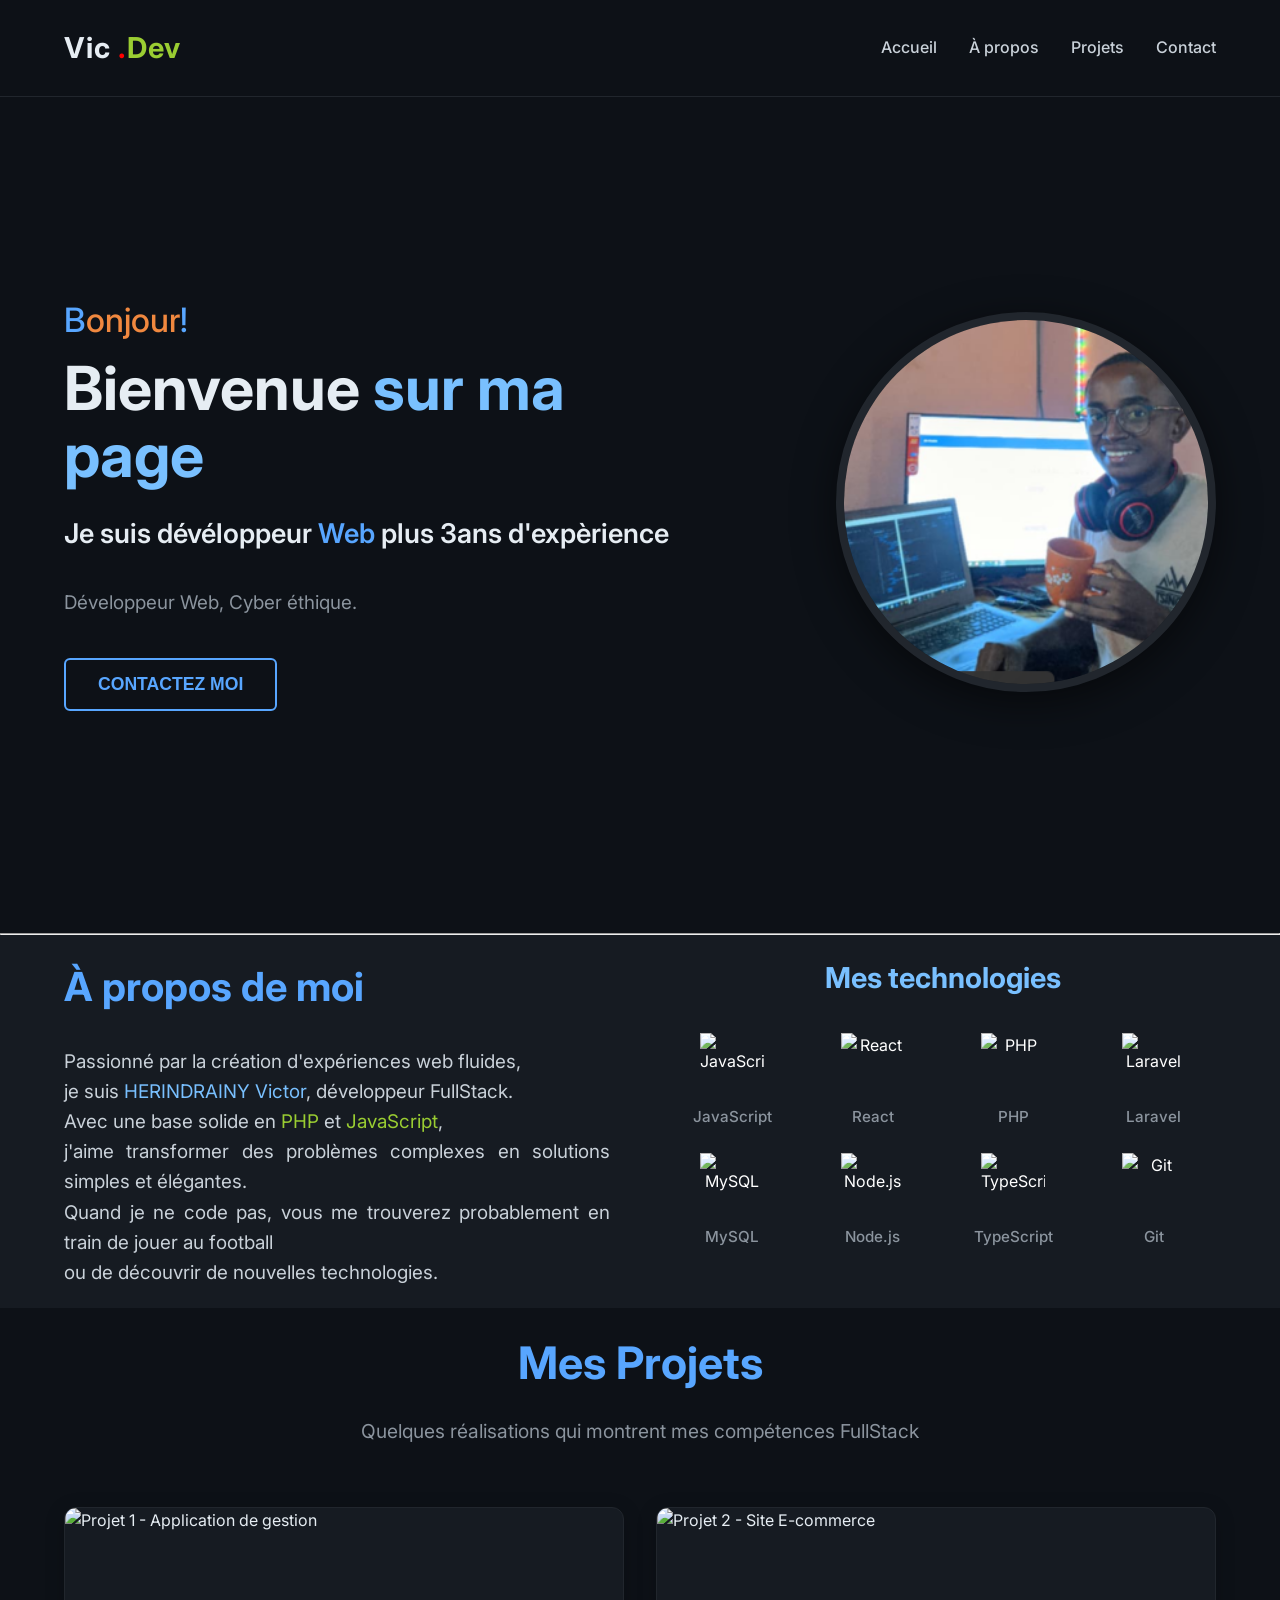
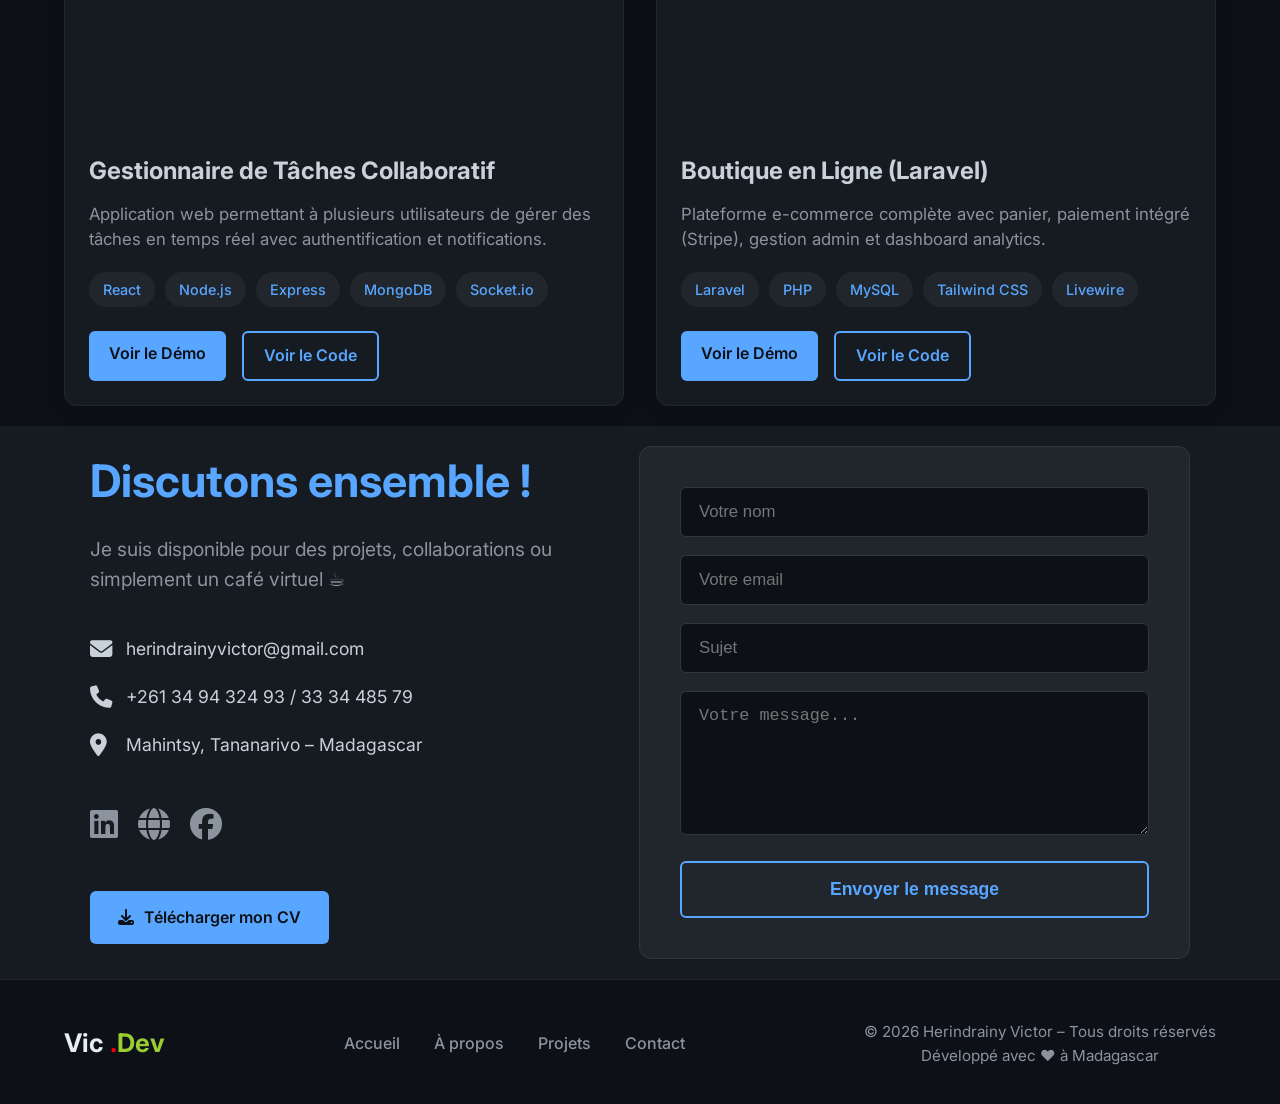
==== index.html @ bb863076 "Rename portfolio.html to index.html" ====
<!DOCTYPE html>
<html lang="fr">
<head>
  <meta charset="UTF-8" />
  <meta name="viewport" content="width=device-width, initial-scale=1.0"/>
  <title>Mon portfolio</title>
  <link rel="stylesheet" href="style.css"/>
  <link rel="preconnect" href="https://fonts.googleapis.com">
  <link rel="preconnect" href="https://fonts.gstatic.com" crossorigin>
  <link href="https://fonts.googleapis.com/css2?family=Inter:wght@300;400;500;600;700&display=swap" rel="stylesheet">
  <link rel="stylesheet" href="https://cdnjs.cloudflare.com/ajax/libs/font-awesome/6.6.0/css/all.min.css">
</head>

<script>
  document.querySelectorAll('.nav-links a').forEach(anchor => {
    anchor.addEventListener('click', function(e) {
      e.preventDefault();
      
      const targetId = this.getAttribute('href').substring(1); // enlève le #
      if (targetId === '') { // Accueil → retour en haut
        window.scrollTo({ top: 0, behavior: 'smooth' });
      } else {
        const targetSection = document.getElementById(targetId);
        if (targetSection) {
          targetSection.scrollIntoView({ behavior: 'smooth', block: 'start' });
        }
      }
    });
  });
</script>
<body>

  <header>
    <nav class="navbar">
      <div class="logo"> Vic <span class="red">.</span><span class="highlight">Dev</span></div>
      <ul class="nav-links">
        <li><a href="#">Accueil</a></li>          <!-- # = haut de page -->
        <li><a href="#apropos">À propos</a></li>
        <li><a href="#projets">Projets</a></li>
        <li><a href="#contact">Contact</a></li>   <!-- on créera #contact après -->
      </ul>
    </nav>
  </header>

  <section class="hero">
    <div class="hero-content">
      <p class="greeting">B<span class="highlight">onjour</span>!</p>
      <h1>Bienvenue <span class="name">sur ma page</span></h1>
      <p class="subtitle">Je suis dévéloppeur <span class="highlight">Web</span> plus 3ans d'expèrience</p>
      
      <p class="description">
        Développeur Web, Cyber éthique.
      </p>

      <button class="btn-contact">CONTACTEZ MOI</button>
    </div>

    <div class="hero-image-container">
      <div class="circle-frame">
        <img src="Sary/vic.png" 
             alt="Lorenzo Fellon" 
             class="profile-photo">
      </div>
      
      
    </div>
  </section> </br> <hr>
  <section id="apropos">
  <div class="apropos-container">
    <div class="apropos-text">
      <h2>À propos de moi</h2>
      <p>
        Passionné par la création d'expériences web fluides,<br>
        je suis <span class="name">HERINDRAINY Victor</span>, développeur FullStack.<br>
        Avec une base solide en <span class="highlight">PHP</span> et <span class="highlight">JavaScript</span>,<br>
        j'aime transformer des problèmes complexes en solutions simples et élégantes.<br>
        Quand je ne code pas, vous me trouverez probablement en train de jouer au football<br>
        ou de découvrir de nouvelles technologies.
      </p>
    </div>

    <div class="skills-logos">
      <h3>Mes technologies</h3>
      <div class="logos-grid">
        <div class="logo-item">
          <img src="https://cdn.jsdelivr.net/gh/devicons/devicon/icons/javascript/javascript-original.svg" alt="JavaScript">
          <span>JavaScript</span>
        </div>
        <div class="logo-item">
          <img src="https://cdn.jsdelivr.net/gh/devicons/devicon/icons/react/react-original.svg" alt="React">
          <span>React</span>
        </div>
        <div class="logo-item">
          <img src="https://cdn.jsdelivr.net/gh/devicons/devicon/icons/php/php-original.svg" alt="PHP">
          <span>PHP</span>
        </div>
        <div class="logo-item">
          <img src="https://cdn.jsdelivr.net/gh/devicons/devicon/icons/laravel/laravel-original.svg" alt="Laravel">
          <span>Laravel</span>
        </div>
        <div class="logo-item">
          <img src="https://cdn.jsdelivr.net/gh/devicons/devicon/icons/mysql/mysql-original.svg" alt="MySQL">
          <span>MySQL</span>
        </div>
        <div class="logo-item">
          <img src="https://cdn.jsdelivr.net/gh/devicons/devicon/icons/nodejs/nodejs-original.svg" alt="Node.js">
          <span>Node.js</span>
        </div>
        <div class="logo-item">
          <img src="https://cdn.jsdelivr.net/gh/devicons/devicon/icons/typescript/typescript-original.svg" alt="TypeScript">
          <span>TypeScript</span>
        </div>
        <div class="logo-item">
          <img src="https://cdn.jsdelivr.net/gh/devicons/devicon/icons/git/git-original.svg" alt="Git">
          <span>Git</span>
        </div>
      </div>
    </div>
  </div>
</section>

<section id="projets">
  <div class="section-header">
    <h2>Mes Projets</h2>
    <p>Quelques réalisations qui montrent mes compétences FullStack</p>
  </div>

  <div class="projects-grid">
    <!-- Projet 1 - exemple -->
    <div class="project-card">
      <div class="project-image">
        <img src="Sary/projet1.jpg" alt="Projet 1 - Application de gestion">
      </div>
      <div class="project-content">
        <h3>Gestionnaire de Tâches Collaboratif</h3>
        <p class="project-desc">
          Application web permettant à plusieurs utilisateurs de gérer des tâches en temps réel avec authentification et notifications.
        </p>
        <div class="tech-tags">
          <span>React</span>
          <span>Node.js</span>
          <span>Express</span>
          <span>MongoDB</span>
          <span>Socket.io</span>
        </div>
        <div class="project-links">
          <a href="https://demo-projet1.vicdev.mg" target="_blank" class="btn-demo">Voir le Démo</a>
          <a href="https://github.com/tonusername/gestion-taches" target="_blank" class="btn-code">Voir le Code</a>
        </div>
      </div>
    </div>

    <!-- Projet 2 - exemple (duplique et modifie) -->
    <div class="project-card">
      <div class="project-image">
        <img src="Sary/projet2.jpg" alt="Projet 2 - Site E-commerce">
      </div>
      <div class="project-content">
        <h3>Boutique en Ligne (Laravel)</h3>
        <p class="project-desc">
          Plateforme e-commerce complète avec panier, paiement intégré (Stripe), gestion admin et dashboard analytics.
        </p>
        <div class="tech-tags">
          <span>Laravel</span>
          <span>PHP</span>
          <span>MySQL</span>
          <span>Tailwind CSS</span>
          <span>Livewire</span>
        </div>
        <div class="project-links">
          <a href="#" target="_blank" class="btn-demo">Voir le Démo</a>
          <a href="#" target="_blank" class="btn-code">Voir le Code</a>
        </div>
      </div>
    </div>

    <!-- Ajoute 2-4 projets supplémentaires comme ça -->
  </div>
</section>

<!-- SECTION CONTACT -->
<section id="contact">
  <div class="contact-container">
    
    <!-- Colonne gauche : infos -->
    <div class="contact-info">
      <h2>Discutons ensemble !</h2>
      <p>Je suis disponible pour des projets, collaborations ou simplement un café virtuel ☕</p>
      
      <div class="contact-details">
        <a href="mailto:herindrainyvictor@gmail.com" class="contact-link">
          <i class="fas fa-envelope"></i>
          herindrainyvictor@gmail.com
        </a>
        
        <a href="tel:+261349432493" class="contact-link">
          <i class="fas fa-phone"></i>
          +261 34 94 324 93 / 33 34 485 79
        </a>
        
        <div class="contact-link">
          <i class="fas fa-map-marker-alt"></i>
          Mahintsy, Tananarivo – Madagascar
        </div>
      </div>

      <!-- Réseaux sociaux -->
      <div class="social-links">
        <a href="https://www.linkedin.com/in/herindrainy-victor-aa7907285/" target="_blank" aria-label="LinkedIn">
          <i class="fab fa-linkedin"></i>
        </a>
        <a href="https://victor-dev.my.canva.site/" target="_blank" aria-label="Site personnel">
          <i class="fas fa-globe"></i>
        </a>
        <a href="https://www.facebook.com/hery.watib" target="_blank" aria-label="Facebook">
          <i class="fab fa-facebook"></i>
        </a>
        <!-- Remplace les liens par tes vrais profils si différents -->
      </div>

      <!-- Bouton CV -->
      <a href="Cv/CV_2026-02-26_Herindrainy_Victor.pdf" 
         class="btn-cv" 
         download>
         <i class="fas fa-download"></i> Télécharger mon CV
      </a>
    </div>

    <!-- Colonne droite : Formulaire -->
    <form action="https://formsubmit.co/herindrainyvictor@gmail.com" method="POST" class="contact-form">
      <input type="text" name="name" placeholder="Votre nom" required>
      <input type="email" name="email" placeholder="Votre email" required>
      <input type="text" name="subject" placeholder="Sujet" required>
      <textarea name="message" rows="6" placeholder="Votre message..." required></textarea>
      
      <!-- Anti-spam caché -->
      <input type="hidden" name="_next" value="https://tonportfolio.com/merci.html">
      <input type="hidden" name="_subject" value="Nouveau message depuis le portfolio !">
      
      <button type="submit" class="btn-contact">Envoyer le message</button>
    </form>
  </div>
</section>

<!-- FOOTER -->
<footer>
  <div class="footer-container">
    <div class="footer-logo">
      Vic <span class="red">.</span><span class="highlight">Dev</span>
    </div>
    
    <nav class="footer-nav">
      <a href="#">Accueil</a>
      <a href="#apropos">À propos</a>
      <a href="#projets">Projets</a>
      <a href="#contact">Contact</a>
    </nav>
    
    <div class="footer-copyright">
      © 2026 Herindrainy Victor – Tous droits réservés<br>
      Développé avec ❤️ à Madagascar
    </div>
  </div>
</footer>


</body>
</html>
---- style.css ----
* {
  margin: 0;
  padding: 0;
  box-sizing: border-box;
}

body {
  font-family: 'Inter', system-ui, -apple-system, sans-serif;
  background: #0d1117;
  color: #e6edf3;
  line-height: 1.6;
}

.navbar {
  display: flex;
  justify-content: space-between;
  align-items: center;
  padding: 25px 5%;
  background: #0d1117;
  border-bottom: 1px solid #21262d;
}

.logo {
  font-size: 1.8rem;
  font-weight: 700;
  letter-spacing: 1px;
}

.nav-links {
  display: flex;
  list-style: none;
  gap: 32px;
}

.nav-links a {
  color: #c9d1d9;
  text-decoration: none;
  font-weight: 500;
  transition: color 0.2s;
}

.nav-links a:hover {
  color: #58a6ff;
}

/* ─── Hero ───────────────────────────────────────────── */
.hero {
  min-height: 90vh;
  padding: 0 5%;
  display: flex;
  align-items: center;
  justify-content: space-between;
  gap: 40px;
  flex-wrap: wrap;
}

.hero-content {
  max-width: 620px;
}

.greeting {
  font-size: 2.1rem;
  font-weight: 500;
  color: #58a6ff;
  margin-bottom: 8px;
}

.greeting .highlight {
  color: #f0883f;
}
.highlight{
  color: yellowgreen;
}
.red{
  color: red;
}

h1 {
  font-size: 3.8rem;
  margin-bottom: 16px;
  line-height: 1.1;
}

.name {
  color: #79c0ff;
}

.subtitle {
  font-size: 1.7rem;
  font-weight: 600;
  margin: 24px 0 32px;
}

.subtitle .highlight {
  color: #58a6ff;
}

.description {
  font-size: 1.18rem;
  color: #8b949e;
  margin-bottom: 40px;
}

.btn-contact {
  background: transparent;
  border: 2px solid #58a6ff;
  color: #58a6ff;
  padding: 14px 32px;
  font-size: 1.1rem;
  font-weight: 600;
  border-radius: 6px;
  cursor: pointer;
  transition: all 0.25s;
}

.btn-contact:hover {
  background: #58a6ff;
  color: #0d1117;
}

/* Image + cercle */
.hero-image-container {
  position: relative;
  width: 380px;
  flex-shrink: 0;
}

.circle-frame {
  width: 380px;
  height: 380px;
  border-radius: 50%;
  border: 8px solid #21262d;
  overflow: hidden;
  background: #161b22;
  box-shadow: 0 10px 40px rgba(0,0,0,0.5);
}

.profile-photo {
  width: 100%;
  height: 100%;
  object-fit: cover;
  object-position: top;
}

/* petite bulle chat (optionnelle) */
.chat-bubble {
  position: absolute;
  bottom: -20px;
  right: -60px;
  background: #21262d;
  color: #e6edf3;
  padding: 12px 20px;
  border-radius: 20px;
  font-size: 0.95rem;
  white-space: nowrap;
  border: 1px solid #30363d;
}

.chat-bubble::before {
  content: "";
  position: absolute;
  top: 50%;
  left: -10px;
  transform: translateY(-50%);
  border: 10px solid transparent;
  border-right-color: #21262d;
}

/* Responsive simple */
@media (max-width: 980px) {
  .hero {
    flex-direction: column;
    text-align: center;
    padding-top: 60px;
  }
  
  .hero-image-container {
    margin: 40px auto;
  }
  
  
}
/* ─── À propos ───────────────────────────────────────────── */

#apropos {
  padding: 20px 5%;
  background: #161b22;
}

.apropos-container {
  display: flex;
  justify-content: space-between;
  gap: 60px;
  flex-wrap: wrap;
  max-width: 1200px;
  margin: 0 auto;
}

.apropos-text {
  flex: 1;
  min-width: 320px;
}

.apropos-text h2 {
  font-size: 2.5rem;
  margin-bottom: 28px;
  color: #58a6ff;
}

.apropos-text p {
  font-size: 1.18rem;
  color: #c9d1d9;
  text-align: justify;           /* texte justifié */
  hyphens: auto;                 /* césure automatique si besoin (optionnel) */
}

.skills-logos {
  flex: 1;
  min-width: 320px;
  text-align: center;
}

.skills-logos h3 {
  font-size: 1.8rem;
  margin-bottom: 32px;
  color: #79c0ff;
}

.logos-grid {
  display: grid;
  grid-template-columns: repeat(auto-fit, minmax(110px, 1fr));
  gap: 24px 16px;
}

.logo-item {
  display: flex;
  flex-direction: column;
  align-items: center;
  gap: 8px;
  transition: transform 0.25s;
}

.logo-item:hover {
  transform: translateY(-8px);
}

.logo-item img {
  width: 64px;
  height: 64px;
  object-fit: contain;
  filter: grayscale(30%) brightness(110%);
  transition: all 0.3s;
}

.logo-item:hover img {
  filter: grayscale(0%) brightness(100%);
}

.logo-item span {
  font-size: 0.95rem;
  color: #8b949e;
  font-weight: 500;
}

/* Responsive */
@media (max-width: 980px) {
  .apropos-container {
    flex-direction: column;
    gap: 60px;
  }

  .apropos-text {
    text-align: center;
  }

  .apropos-text p {
    text-align: left;   /* même sur mobile on garde left ou center selon préférence */
  }
}

/* ─── Projets ───────────────────────────────────────────── */

#projets {
  padding: 20px 5%;
  background: #0d1117;
}

.section-header {
  text-align: center;
  margin-bottom: 60px;
}

.section-header h2 {
  font-size: 2.8rem;
  margin-bottom: 16px;
  color: #58a6ff;
}

.section-header p {
  font-size: 1.2rem;
  color: #8b949e;
  max-width: 600px;
  margin: 0 auto;
}

.projects-grid {
  display: grid;
  grid-template-columns: repeat(auto-fit, minmax(340px, 1fr));
  gap: 32px;
  max-width: 1200px;
  margin: 0 auto;
}

.project-card {
  background: #161b22;
  border: 1px solid #21262d;
  border-radius: 12px;
  overflow: hidden;
  transition: all 0.3s ease;
  box-shadow: 0 4px 20px rgba(0,0,0,0.2);
}

.project-card:hover {
  transform: translateY(-12px);
  box-shadow: 0 20px 40px rgba(0,0,0,0.4);
  border-color: #58a6ff;
}

.project-image {
  height: 220px;
  overflow: hidden;
}

.project-image img {
  width: 100%;
  height: 100%;
  object-fit: cover;
  transition: transform 0.4s;
}

.project-card:hover .project-image img {
  transform: scale(1.08);
}

.project-content {
  padding: 24px;
}

.project-content h3 {
  font-size: 1.5rem;
  margin-bottom: 12px;
  color: #c9d1d9;
}

.project-desc {
  font-size: 1.05rem;
  color: #8b949e;
  margin-bottom: 20px;
  line-height: 1.5;
}

.tech-tags {
  display: flex;
  flex-wrap: wrap;
  gap: 10px;
  margin-bottom: 24px;
}

.tech-tags span {
  background: #21262d;
  color: #58a6ff;
  padding: 6px 14px;
  border-radius: 20px;
  font-size: 0.9rem;
  font-weight: 500;
}

.project-links {
  display: flex;
  gap: 16px;
}

.btn-demo, .btn-code {
  padding: 10px 20px;
  border-radius: 6px;
  font-weight: 600;
  text-decoration: none;
  transition: all 0.25s;
}

.btn-demo {
  background: #58a6ff;
  color: #0d1117;
}

.btn-demo:hover {
  background: #79c0ff;
}

.btn-code {
  border: 2px solid #58a6ff;
  color: #58a6ff;
}

.btn-code:hover {
  background: #58a6ff;
  color: #0d1117;
}

/* Responsive */
@media (max-width: 768px) {
  #projets {
    padding: 80px 5%;
  }
  .project-image {
    height: 200px;
  }
}

/* ─── CONTACT ───────────────────────────────────────────── */

#contact {
  padding: 20px 5%;
  background: #161b22;
}

.contact-container {
  display: flex;
  gap: 80px;
  max-width: 1100px;
  margin: 0 auto;
  flex-wrap: wrap;
}

.contact-info {
  flex: 1;
  min-width: 320px;
}

.contact-info h2 {
  font-size: 2.8rem;
  margin-bottom: 16px;
  color: #58a6ff;
}

.contact-info p {
  font-size: 1.2rem;
  color: #8b949e;
  margin-bottom: 40px;
}

.contact-details {
  display: flex;
  flex-direction: column;
  gap: 20px;
  margin-bottom: 40px;
}

.contact-link {
  color: #c9d1d9;
  text-decoration: none;
  font-size: 1.1rem;
  display: flex;
  align-items: center;
  gap: 12px;
  transition: color 0.3s;
}

.contact-link:hover {
  color: #58a6ff;
}

.contact-link i {
  font-size: 1.4rem;
  width: 24px;
}

.social-links {
  display: flex;
  gap: 20px;
  margin-bottom: 40px;
}

.social-links a {
  font-size: 2rem;
  color: #8b949e;
  transition: all 0.3s;
}

.social-links a:hover {
  color: #58a6ff;
  transform: translateY(-4px);
}

.btn-cv {
  background: #58a6ff;
  color: #0d1117;
  padding: 14px 28px;
  border-radius: 6px;
  text-decoration: none;
  font-weight: 600;
  display: inline-flex;
  align-items: center;
  gap: 10px;
  transition: all 0.3s;
}

.btn-cv:hover {
  background: #79c0ff;
  transform: scale(1.05);
}

/* Formulaire */
.contact-form {
  flex: 1;
  min-width: 320px;
  background: #21262d;
  padding: 40px;
  border-radius: 12px;
  border: 1px solid #30363d;
}

.contact-form input,
.contact-form textarea {
  width: 100%;
  background: #0d1117;
  border: 1px solid #30363d;
  color: #e6edf3;
  padding: 14px 18px;
  border-radius: 6px;
  margin-bottom: 18px;
  font-size: 1.05rem;
  transition: border 0.3s;
}

.contact-form input:focus,
.contact-form textarea:focus {
  border-color: #58a6ff;
  outline: none;
}

.contact-form button {
  width: 100%;
  padding: 16px;
  font-size: 1.1rem;
}

/* FOOTER */
footer {
  background: #0d1117;
  padding: 40px 5% 30px;
  border-top: 1px solid #21262d;
}

.footer-container {
  max-width: 1200px;
  margin: 0 auto;
  display: flex;
  justify-content: space-between;
  align-items: center;
  flex-wrap: wrap;
  gap: 30px;
  text-align: center;
}

.footer-logo {
  font-size: 1.6rem;
  font-weight: 700;
}

.footer-nav a {
  color: #8b949e;
  text-decoration: none;
  margin: 0 15px;
  font-weight: 500;
}

.footer-nav a:hover {
  color: #58a6ff;
}

.footer-copyright {
  color: #8b949e;
  font-size: 0.95rem;
}

/* Responsive */
@media (max-width: 980px) {
  .contact-container {
    flex-direction: column;
    gap: 60px;
  }
  .footer-container {
    flex-direction: column;
  }
}
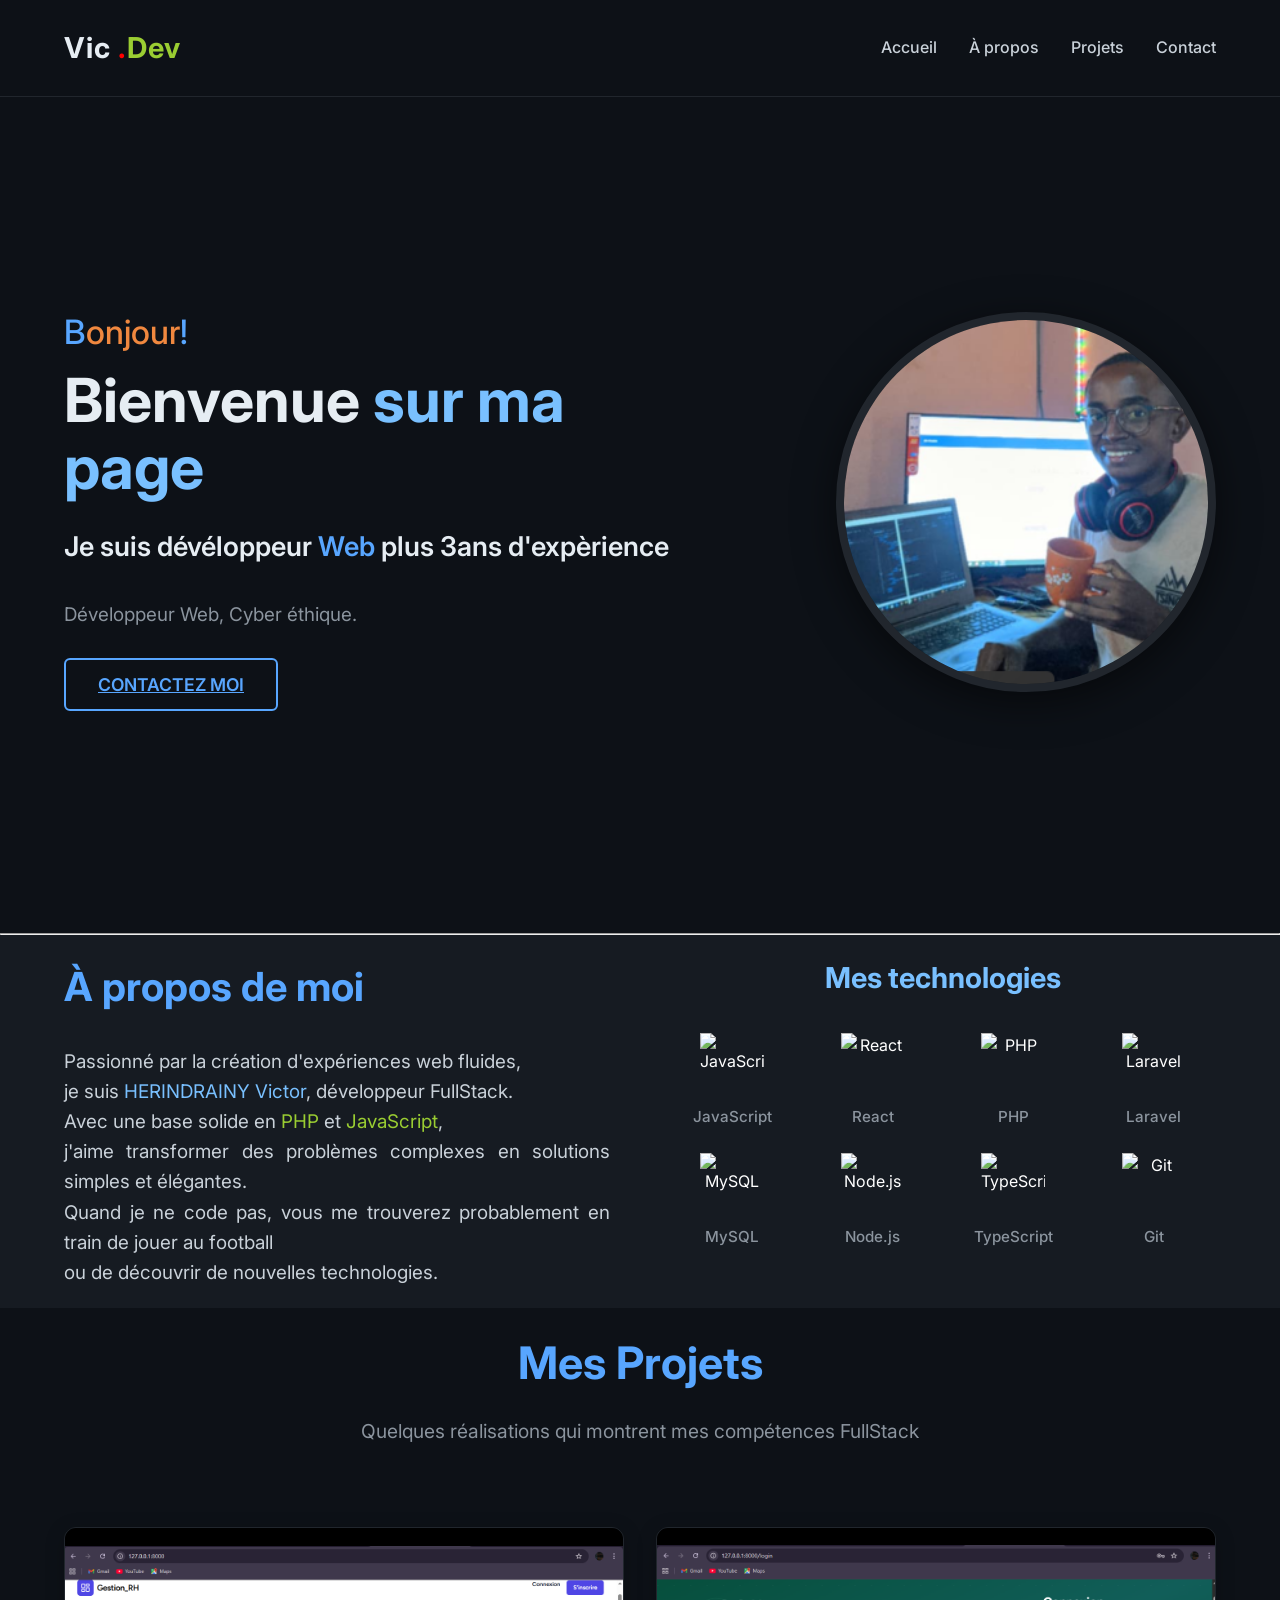
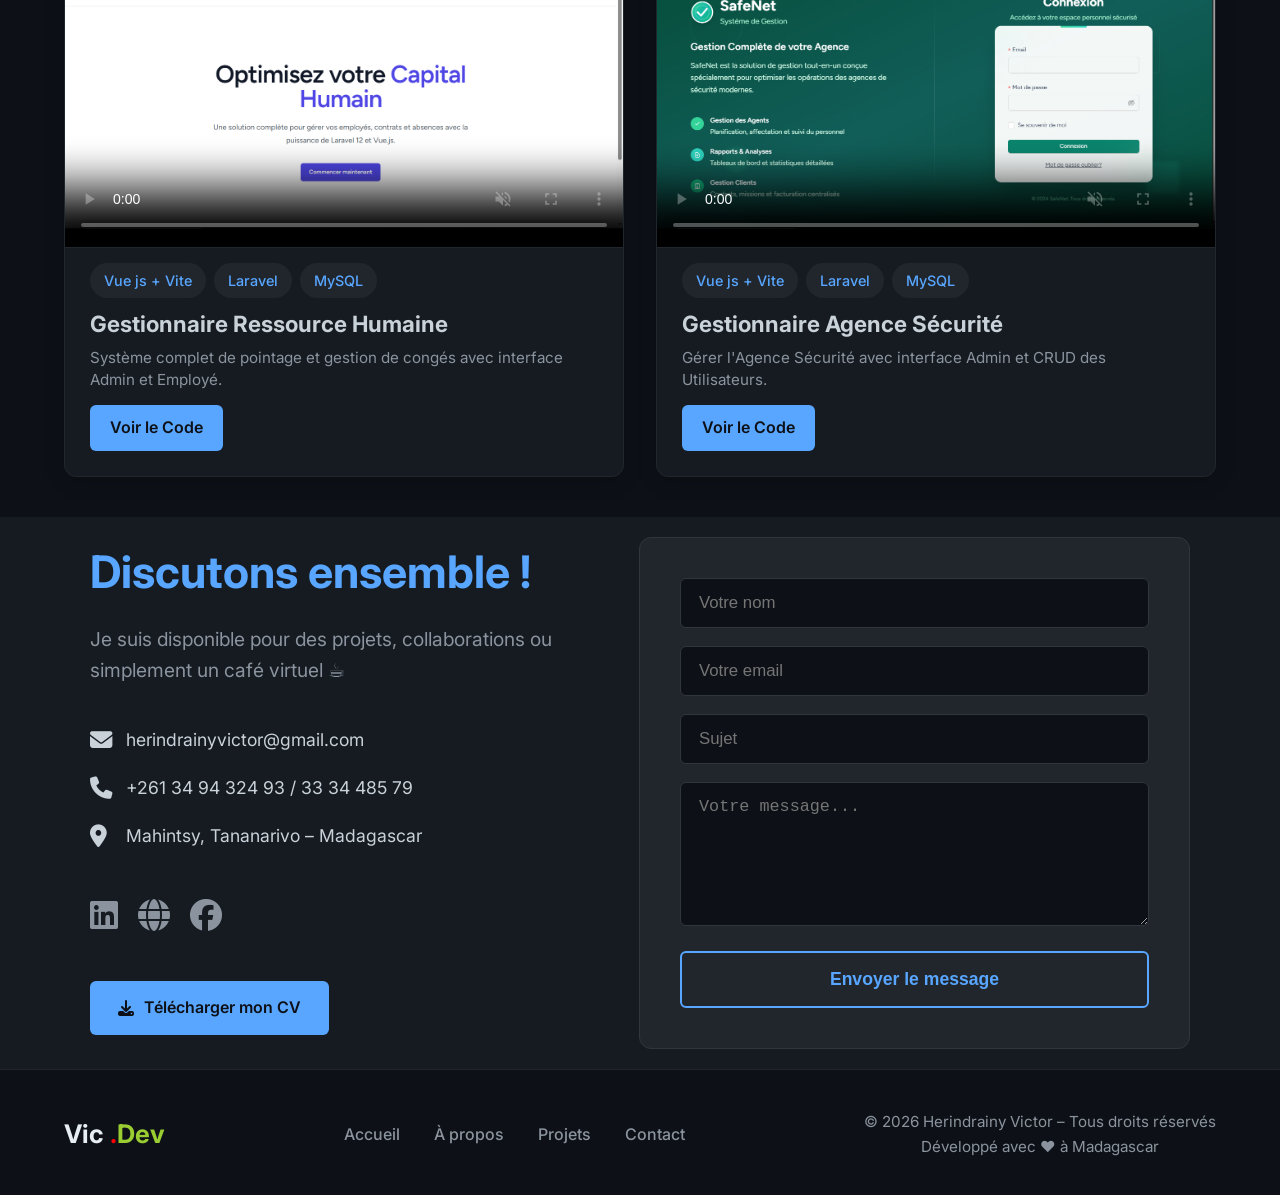
==== commit 464f4592: "Mise à jour du contenu du portfolio" ====
--- a/index.html
+++ b/index.html
@@ -52,7 +52,7 @@
         Développeur Web, Cyber éthique.
       </p>
 
-      <button class="btn-contact">CONTACTEZ MOI</button>
+      <a href="#contact" class="btn-contact">CONTACTEZ MOI</a>
     </div>
 
     <div class="hero-image-container">
@@ -128,48 +128,60 @@
   <div class="projects-grid">
     <!-- Projet 1 - exemple -->
     <div class="project-card">
-      <div class="project-image">
-        <img src="Sary/projet1.jpg" alt="Projet 1 - Application de gestion">
-      </div>
+      <div class="project-image-container">
+        <video 
+          class="project-video" 
+          muted 
+          playsinline 
+          controls 
+          poster="Sary/projet1.PNG">
+          <source src="videos/demo-rh.mp4" type="video/mp4">
+          <img src="Sary/projet1.PNG" alt="Aperçu Gestion RH">
+        </video>
+      </div>
+
       <div class="project-content">
-        <h3>Gestionnaire de Tâches Collaboratif</h3>
+        <div class="tech-tags">
+          <span>Vue js + Vite</span>
+          <span>Laravel</span>
+          <span>MySQL</span>
+        </div>
+        <h3>Gestionnaire Ressource Humaine</h3>
         <p class="project-desc">
-          Application web permettant à plusieurs utilisateurs de gérer des tâches en temps réel avec authentification et notifications.
+          Système complet de pointage et gestion de congés avec interface Admin et Employé.
         </p>
-        <div class="tech-tags">
-          <span>React</span>
-          <span>Node.js</span>
-          <span>Express</span>
-          <span>MongoDB</span>
-          <span>Socket.io</span>
-        </div>
         <div class="project-links">
-          <a href="https://demo-projet1.vicdev.mg" target="_blank" class="btn-demo">Voir le Démo</a>
-          <a href="https://github.com/tonusername/gestion-taches" target="_blank" class="btn-code">Voir le Code</a>
+          <a href="https://github.com/victorhery/gestion_rh" target="_blank" class="btn-demo">Voir le Code</a>
         </div>
       </div>
     </div>
 
     <!-- Projet 2 - exemple (duplique et modifie) -->
     <div class="project-card">
-      <div class="project-image">
-        <img src="Sary/projet2.jpg" alt="Projet 2 - Site E-commerce">
-      </div>
+      <div class="project-image-container">
+        <video 
+          class="project-video" 
+          muted 
+          playsinline 
+          controls 
+          poster="Sary/projet2.PNG">
+          <source src="videos/projet2.mp4" type="video/mp4">
+          <img src="Sary/projet2.PNG" alt="Aperçu Gestion RH">
+        </video>
+      </div>
+
       <div class="project-content">
-        <h3>Boutique en Ligne (Laravel)</h3>
+        <div class="tech-tags">
+          <span>Vue js + Vite</span>
+          <span>Laravel</span>
+          <span>MySQL</span>
+        </div>
+        <h3>Gestionnaire Agence Sécurité</h3>
         <p class="project-desc">
-          Plateforme e-commerce complète avec panier, paiement intégré (Stripe), gestion admin et dashboard analytics.
+          Gérer l'Agence Sécurité avec interface Admin et CRUD des Utilisateurs.
         </p>
-        <div class="tech-tags">
-          <span>Laravel</span>
-          <span>PHP</span>
-          <span>MySQL</span>
-          <span>Tailwind CSS</span>
-          <span>Livewire</span>
-        </div>
         <div class="project-links">
-          <a href="#" target="_blank" class="btn-demo">Voir le Démo</a>
-          <a href="#" target="_blank" class="btn-code">Voir le Code</a>
+          <a href="https://github.com/victorhery/SafeNet" target="_blank" class="btn-demo">Voir le Code</a>
         </div>
       </div>
     </div>
--- a/style.css
+++ b/style.css
@@ -309,6 +309,7 @@
   gap: 32px;
   max-width: 1200px;
   margin: 0 auto;
+  padding: 20px 0;
 }
 
 .project-card {
@@ -325,9 +326,22 @@
   box-shadow: 0 20px 40px rgba(0,0,0,0.4);
   border-color: #58a6ff;
 }
-
+.project-image-container {
+  width: 100%;
+  /* HAUTEUR TRÈS RÉDUITE : On passe de ~220px à 120px */
+  height: 320px; 
+  background: #000; /* Fond noir pour les bandes si la vidéo est format portrait */
+  overflow: hidden;
+  border-bottom: 1px solid #21262d;
+}
+.project-video {
+  width: 100%;
+  height: 100%;
+  object-fit: contain; 
+  display: block;
+}
 .project-image {
-  height: 220px;
+  height: 280px; /* Aligné sur la même hauteur que le container */
   overflow: hidden;
 }
 
@@ -343,27 +357,27 @@
 }
 
 .project-content {
-  padding: 24px;
+  padding: 15px 25px 25px 25px;
 }
 
 .project-content h3 {
-  font-size: 1.5rem;
-  margin-bottom: 12px;
+  font-size: 1.4rem;
+  margin-bottom: 6px;
   color: #c9d1d9;
 }
 
 .project-desc {
-  font-size: 1.05rem;
-  color: #8b949e;
-  margin-bottom: 20px;
-  line-height: 1.5;
+  font-size: 0.95rem;
+  color: #8b949e;
+  margin-bottom: 15px; 
+  line-height: 1.4;
 }
 
 .tech-tags {
   display: flex;
   flex-wrap: wrap;
-  gap: 10px;
-  margin-bottom: 24px;
+  gap: 8px;
+  margin-bottom: 8px;
 }
 
 .tech-tags span {
@@ -377,7 +391,7 @@
 
 .project-links {
   display: flex;
-  gap: 16px;
+  gap: 15px;
 }
 
 .btn-demo, .btn-code {
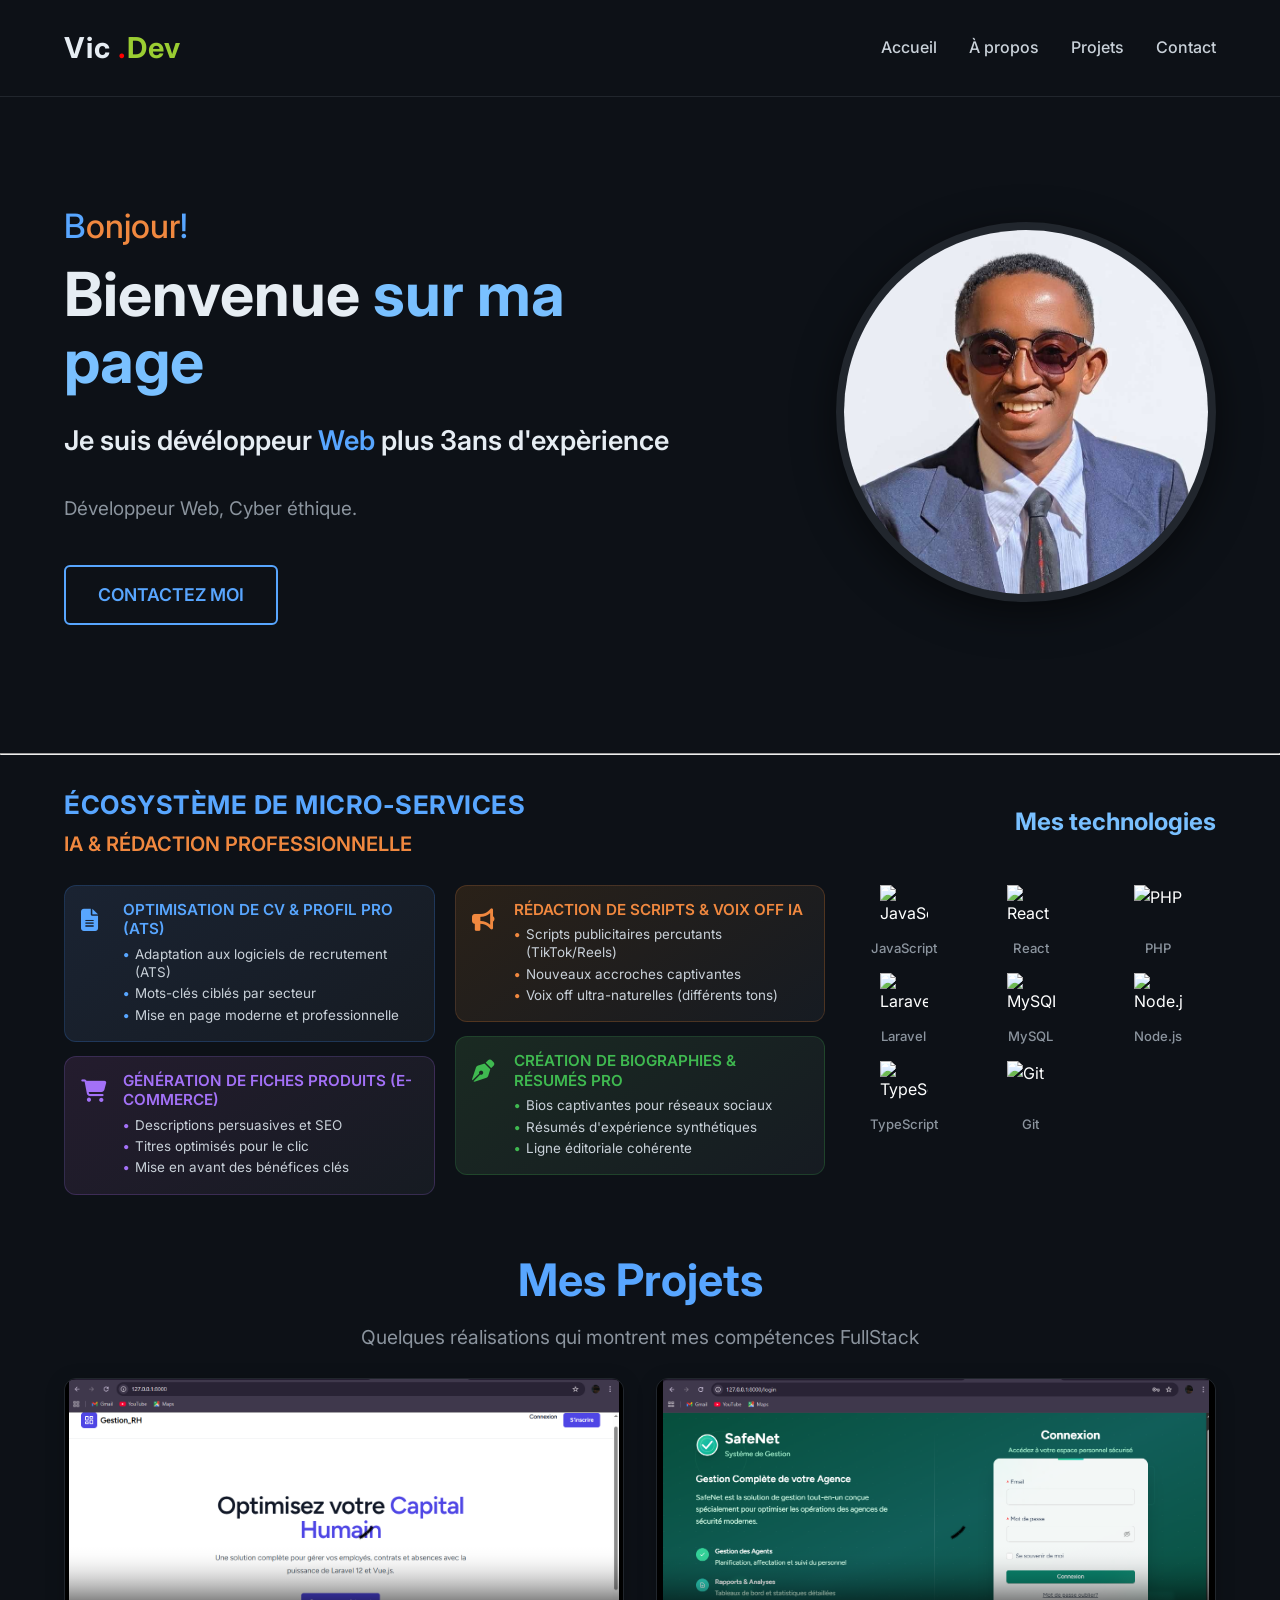
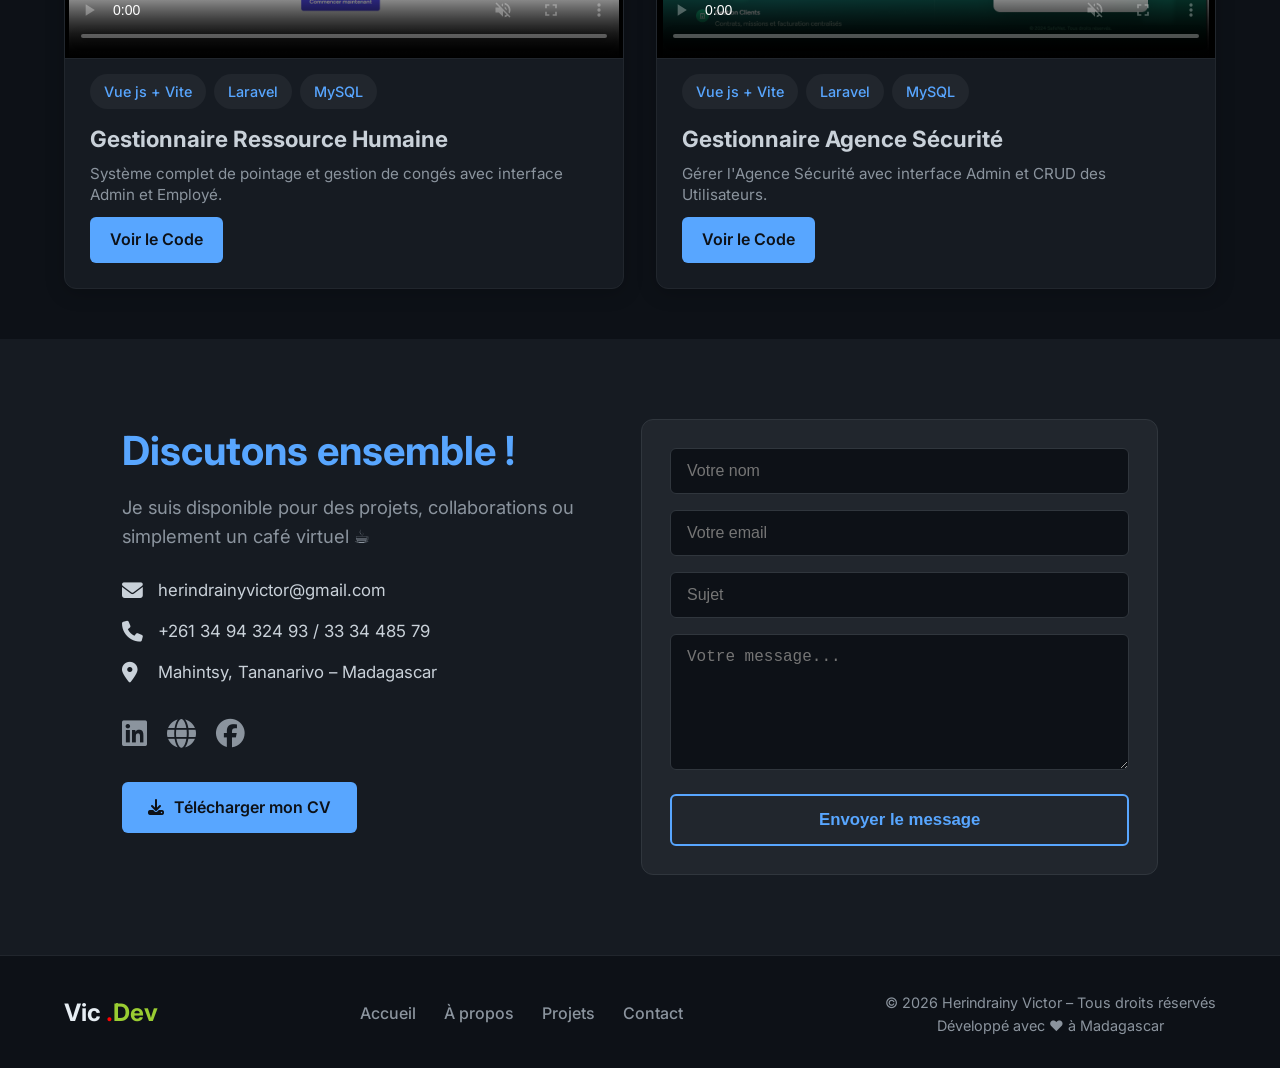
==== commit 7a775f77: "Refonte complète du portfolio : structure modulaire + section Écosystème IA + responsive" ====
--- a/index.html
+++ b/index.html
@@ -4,277 +4,21 @@
   <meta charset="UTF-8" />
   <meta name="viewport" content="width=device-width, initial-scale=1.0"/>
   <title>Mon portfolio</title>
-  <link rel="stylesheet" href="style.css"/>
+  <link rel="stylesheet" href="css/style.css"/>
   <link rel="preconnect" href="https://fonts.googleapis.com">
   <link rel="preconnect" href="https://fonts.gstatic.com" crossorigin>
   <link href="https://fonts.googleapis.com/css2?family=Inter:wght@300;400;500;600;700&display=swap" rel="stylesheet">
   <link rel="stylesheet" href="https://cdnjs.cloudflare.com/ajax/libs/font-awesome/6.6.0/css/all.min.css">
 </head>
-
-<script>
-  document.querySelectorAll('.nav-links a').forEach(anchor => {
-    anchor.addEventListener('click', function(e) {
-      e.preventDefault();
-      
-      const targetId = this.getAttribute('href').substring(1); // enlève le #
-      if (targetId === '') { // Accueil → retour en haut
-        window.scrollTo({ top: 0, behavior: 'smooth' });
-      } else {
-        const targetSection = document.getElementById(targetId);
-        if (targetSection) {
-          targetSection.scrollIntoView({ behavior: 'smooth', block: 'start' });
-        }
-      }
-    });
-  });
-</script>
 <body>
 
-  <header>
-    <nav class="navbar">
-      <div class="logo"> Vic <span class="red">.</span><span class="highlight">Dev</span></div>
-      <ul class="nav-links">
-        <li><a href="#">Accueil</a></li>          <!-- # = haut de page -->
-        <li><a href="#apropos">À propos</a></li>
-        <li><a href="#projets">Projets</a></li>
-        <li><a href="#contact">Contact</a></li>   <!-- on créera #contact après -->
-      </ul>
-    </nav>
-  </header>
+  <div id="header"></div>
+  <div id="hero"></div>
+  <div id="about"></div>
+  <div id="projects"></div>
+  <div id="contact"></div>
+  <div id="footer"></div>
 
-  <section class="hero">
-    <div class="hero-content">
-      <p class="greeting">B<span class="highlight">onjour</span>!</p>
-      <h1>Bienvenue <span class="name">sur ma page</span></h1>
-      <p class="subtitle">Je suis dévéloppeur <span class="highlight">Web</span> plus 3ans d'expèrience</p>
-      
-      <p class="description">
-        Développeur Web, Cyber éthique.
-      </p>
-
-      <a href="#contact" class="btn-contact">CONTACTEZ MOI</a>
-    </div>
-
-    <div class="hero-image-container">
-      <div class="circle-frame">
-        <img src="Sary/vic.png" 
-             alt="Lorenzo Fellon" 
-             class="profile-photo">
-      </div>
-      
-      
-    </div>
-  </section> </br> <hr>
-  <section id="apropos">
-  <div class="apropos-container">
-    <div class="apropos-text">
-      <h2>À propos de moi</h2>
-      <p>
-        Passionné par la création d'expériences web fluides,<br>
-        je suis <span class="name">HERINDRAINY Victor</span>, développeur FullStack.<br>
-        Avec une base solide en <span class="highlight">PHP</span> et <span class="highlight">JavaScript</span>,<br>
-        j'aime transformer des problèmes complexes en solutions simples et élégantes.<br>
-        Quand je ne code pas, vous me trouverez probablement en train de jouer au football<br>
-        ou de découvrir de nouvelles technologies.
-      </p>
-    </div>
-
-    <div class="skills-logos">
-      <h3>Mes technologies</h3>
-      <div class="logos-grid">
-        <div class="logo-item">
-          <img src="https://cdn.jsdelivr.net/gh/devicons/devicon/icons/javascript/javascript-original.svg" alt="JavaScript">
-          <span>JavaScript</span>
-        </div>
-        <div class="logo-item">
-          <img src="https://cdn.jsdelivr.net/gh/devicons/devicon/icons/react/react-original.svg" alt="React">
-          <span>React</span>
-        </div>
-        <div class="logo-item">
-          <img src="https://cdn.jsdelivr.net/gh/devicons/devicon/icons/php/php-original.svg" alt="PHP">
-          <span>PHP</span>
-        </div>
-        <div class="logo-item">
-          <img src="https://cdn.jsdelivr.net/gh/devicons/devicon/icons/laravel/laravel-original.svg" alt="Laravel">
-          <span>Laravel</span>
-        </div>
-        <div class="logo-item">
-          <img src="https://cdn.jsdelivr.net/gh/devicons/devicon/icons/mysql/mysql-original.svg" alt="MySQL">
-          <span>MySQL</span>
-        </div>
-        <div class="logo-item">
-          <img src="https://cdn.jsdelivr.net/gh/devicons/devicon/icons/nodejs/nodejs-original.svg" alt="Node.js">
-          <span>Node.js</span>
-        </div>
-        <div class="logo-item">
-          <img src="https://cdn.jsdelivr.net/gh/devicons/devicon/icons/typescript/typescript-original.svg" alt="TypeScript">
-          <span>TypeScript</span>
-        </div>
-        <div class="logo-item">
-          <img src="https://cdn.jsdelivr.net/gh/devicons/devicon/icons/git/git-original.svg" alt="Git">
-          <span>Git</span>
-        </div>
-      </div>
-    </div>
-  </div>
-</section>
-
-<section id="projets">
-  <div class="section-header">
-    <h2>Mes Projets</h2>
-    <p>Quelques réalisations qui montrent mes compétences FullStack</p>
-  </div>
-
-  <div class="projects-grid">
-    <!-- Projet 1 - exemple -->
-    <div class="project-card">
-      <div class="project-image-container">
-        <video 
-          class="project-video" 
-          muted 
-          playsinline 
-          controls 
-          poster="Sary/projet1.PNG">
-          <source src="videos/demo-rh.mp4" type="video/mp4">
-          <img src="Sary/projet1.PNG" alt="Aperçu Gestion RH">
-        </video>
-      </div>
-
-      <div class="project-content">
-        <div class="tech-tags">
-          <span>Vue js + Vite</span>
-          <span>Laravel</span>
-          <span>MySQL</span>
-        </div>
-        <h3>Gestionnaire Ressource Humaine</h3>
-        <p class="project-desc">
-          Système complet de pointage et gestion de congés avec interface Admin et Employé.
-        </p>
-        <div class="project-links">
-          <a href="https://github.com/victorhery/gestion_rh" target="_blank" class="btn-demo">Voir le Code</a>
-        </div>
-      </div>
-    </div>
-
-    <!-- Projet 2 - exemple (duplique et modifie) -->
-    <div class="project-card">
-      <div class="project-image-container">
-        <video 
-          class="project-video" 
-          muted 
-          playsinline 
-          controls 
-          poster="Sary/projet2.PNG">
-          <source src="videos/projet2.mp4" type="video/mp4">
-          <img src="Sary/projet2.PNG" alt="Aperçu Gestion RH">
-        </video>
-      </div>
-
-      <div class="project-content">
-        <div class="tech-tags">
-          <span>Vue js + Vite</span>
-          <span>Laravel</span>
-          <span>MySQL</span>
-        </div>
-        <h3>Gestionnaire Agence Sécurité</h3>
-        <p class="project-desc">
-          Gérer l'Agence Sécurité avec interface Admin et CRUD des Utilisateurs.
-        </p>
-        <div class="project-links">
-          <a href="https://github.com/victorhery/SafeNet" target="_blank" class="btn-demo">Voir le Code</a>
-        </div>
-      </div>
-    </div>
-
-    <!-- Ajoute 2-4 projets supplémentaires comme ça -->
-  </div>
-</section>
-
-<!-- SECTION CONTACT -->
-<section id="contact">
-  <div class="contact-container">
-    
-    <!-- Colonne gauche : infos -->
-    <div class="contact-info">
-      <h2>Discutons ensemble !</h2>
-      <p>Je suis disponible pour des projets, collaborations ou simplement un café virtuel ☕</p>
-      
-      <div class="contact-details">
-        <a href="mailto:herindrainyvictor@gmail.com" class="contact-link">
-          <i class="fas fa-envelope"></i>
-          herindrainyvictor@gmail.com
-        </a>
-        
-        <a href="tel:+261349432493" class="contact-link">
-          <i class="fas fa-phone"></i>
-          +261 34 94 324 93 / 33 34 485 79
-        </a>
-        
-        <div class="contact-link">
-          <i class="fas fa-map-marker-alt"></i>
-          Mahintsy, Tananarivo – Madagascar
-        </div>
-      </div>
-
-      <!-- Réseaux sociaux -->
-      <div class="social-links">
-        <a href="https://www.linkedin.com/in/herindrainy-victor-aa7907285/" target="_blank" aria-label="LinkedIn">
-          <i class="fab fa-linkedin"></i>
-        </a>
-        <a href="https://victor-dev.my.canva.site/" target="_blank" aria-label="Site personnel">
-          <i class="fas fa-globe"></i>
-        </a>
-        <a href="https://www.facebook.com/hery.watib" target="_blank" aria-label="Facebook">
-          <i class="fab fa-facebook"></i>
-        </a>
-        <!-- Remplace les liens par tes vrais profils si différents -->
-      </div>
-
-      <!-- Bouton CV -->
-      <a href="Cv/CV_2026-02-26_Herindrainy_Victor.pdf" 
-         class="btn-cv" 
-         download>
-         <i class="fas fa-download"></i> Télécharger mon CV
-      </a>
-    </div>
-
-    <!-- Colonne droite : Formulaire -->
-    <form action="https://formsubmit.co/herindrainyvictor@gmail.com" method="POST" class="contact-form">
-      <input type="text" name="name" placeholder="Votre nom" required>
-      <input type="email" name="email" placeholder="Votre email" required>
-      <input type="text" name="subject" placeholder="Sujet" required>
-      <textarea name="message" rows="6" placeholder="Votre message..." required></textarea>
-      
-      <!-- Anti-spam caché -->
-      <input type="hidden" name="_next" value="https://tonportfolio.com/merci.html">
-      <input type="hidden" name="_subject" value="Nouveau message depuis le portfolio !">
-      
-      <button type="submit" class="btn-contact">Envoyer le message</button>
-    </form>
-  </div>
-</section>
-
-<!-- FOOTER -->
-<footer>
-  <div class="footer-container">
-    <div class="footer-logo">
-      Vic <span class="red">.</span><span class="highlight">Dev</span>
-    </div>
-    
-    <nav class="footer-nav">
-      <a href="#">Accueil</a>
-      <a href="#apropos">À propos</a>
-      <a href="#projets">Projets</a>
-      <a href="#contact">Contact</a>
-    </nav>
-    
-    <div class="footer-copyright">
-      © 2026 Herindrainy Victor – Tous droits réservés<br>
-      Développé avec ❤️ à Madagascar
-    </div>
-  </div>
-</footer>
-
-
+  <script src="js/main.js"></script>
 </body>
-</html>
+</html>
--- a/css/style.css
+++ b/css/style.css
@@ -0,0 +1,766 @@
+* {
+  margin: 0;
+  padding: 0;
+  box-sizing: border-box;
+}
+
+body {
+  font-family: 'Inter', system-ui, -apple-system, sans-serif;
+  background: #0d1117;
+  color: #e6edf3;
+  line-height: 1.6;
+}
+
+/* ─── Navbar ───────────────────────────────────────────── */
+.navbar {
+  display: flex;
+  justify-content: space-between;
+  align-items: center;
+  padding: 25px 5%;
+  background: #0d1117;
+  border-bottom: 1px solid #21262d;
+}
+
+.logo {
+  font-size: 1.8rem;
+  font-weight: 700;
+  letter-spacing: 1px;
+}
+
+.nav-links {
+  display: flex;
+  list-style: none;
+  gap: 32px;
+}
+
+.nav-links a {
+  color: #c9d1d9;
+  text-decoration: none;
+  font-weight: 500;
+  transition: color 0.2s;
+}
+
+.nav-links a:hover {
+  color: #58a6ff;
+}
+
+/* ─── Hero ───────────────────────────────────────────── */
+.hero {
+  min-height: 70vh;
+  padding: 0 5%;
+  display: flex;
+  align-items: center;
+  justify-content: space-between;
+  gap: 40px;
+  flex-wrap: wrap;
+}
+
+.hero-content {
+  max-width: 620px;
+}
+
+.greeting {
+  font-size: 2.1rem;
+  font-weight: 500;
+  color: #58a6ff;
+  margin-bottom: 8px;
+}
+
+.greeting .highlight {
+  color: #f0883f;
+}
+
+.highlight {
+  color: yellowgreen;
+}
+
+.red {
+  color: red;
+}
+
+h1 {
+  font-size: 3.8rem;
+  margin-bottom: 16px;
+  line-height: 1.1;
+}
+
+.name {
+  color: #79c0ff;
+}
+
+.subtitle {
+  font-size: 1.7rem;
+  font-weight: 600;
+  margin: 24px 0 32px;
+}
+
+.subtitle .highlight {
+  color: #58a6ff;
+}
+
+.description {
+  font-size: 1.18rem;
+  color: #8b949e;
+  margin-bottom: 40px;
+}
+
+.btn-contact {
+  background: transparent;
+  border: 2px solid #58a6ff;
+  color: #58a6ff;
+  padding: 14px 32px;
+  font-size: 1.1rem;
+  font-weight: 600;
+  border-radius: 6px;
+  cursor: pointer;
+  transition: all 0.25s;
+  text-decoration: none;
+  display: inline-block;
+}
+
+.btn-contact:hover {
+  background: #58a6ff;
+  color: #0d1117;
+}
+
+.hero-image-container {
+  position: relative;
+  width: 380px;
+  flex-shrink: 0;
+}
+
+.circle-frame {
+  width: 380px;
+  height: 380px;
+  border-radius: 50%;
+  border: 8px solid #21262d;
+  overflow: hidden;
+  background: #161b22;
+  box-shadow: 0 10px 40px rgba(0,0,0,0.5);
+}
+
+.profile-photo {
+  width: 100%;
+  height: 100%;
+  object-fit: cover;
+  object-position: top;
+}
+
+/* ─── À propos / Écosystème ──────────────────────────────── */
+#apropos {
+  padding: 30px 5% 40px;
+  background: #0d1117;
+}
+
+.ecosystem-top {
+  display: flex;
+  justify-content: space-between;
+  align-items: center;
+  max-width: 1200px;
+  margin: 0 auto 25px;
+  flex-wrap: wrap;
+  gap: 15px;
+}
+
+.ecosystem-header h2 {
+  font-size: 1.6rem;
+  color: #58a6ff;
+  margin-bottom: 2px;
+  letter-spacing: 0.5px;
+}
+
+.ecosystem-header h3 {
+  font-size: 1.25rem;
+  color: #f0883f;
+  font-weight: 600;
+}
+
+.skills-title h3 {
+  font-size: 1.5rem;
+  color: #79c0ff;
+  margin: 0;
+}
+
+.apropos-container {
+  display: flex;
+  gap: 20px;
+  align-items: flex-start;
+  flex-wrap: wrap;
+  max-width: 1200px;
+  margin: 0 auto;
+}
+
+.services-column {
+  flex: 1;
+  min-width: 240px;
+  display: flex;
+  flex-direction: column;
+  gap: 14px;
+}
+
+.service-card {
+  display: flex;
+  gap: 14px;
+  align-items: flex-start;
+  border-radius: 12px;
+  padding: 14px 16px;
+  transition: all 0.25s ease;
+  border: 1px solid transparent;
+}
+
+.service-card:hover {
+  transform: translateY(-3px);
+  box-shadow: 0 8px 18px rgba(0,0,0,0.3);
+}
+
+.card-blue {
+  background: linear-gradient(145deg, #1a2332, #161b22);
+  border-color: #388bfd33;
+}
+.card-blue .service-icon { color: #58a6ff; }
+.card-blue h4 { color: #58a6ff; }
+
+.card-orange {
+  background: linear-gradient(145deg, #2a2118, #161b22);
+  border-color: #f0883f33;
+}
+.card-orange .service-icon { color: #f0883f; }
+.card-orange h4 { color: #f0883f; }
+
+.card-purple {
+  background: linear-gradient(145deg, #241c2e, #161b22);
+  border-color: #a371f733;
+}
+.card-purple .service-icon { color: #a371f7; }
+.card-purple h4 { color: #a371f7; }
+
+.card-green {
+  background: linear-gradient(145deg, #1a2a22, #161b22);
+  border-color: #3fb95033;
+}
+.card-green .service-icon { color: #3fb950; }
+.card-green h4 { color: #3fb950; }
+
+.service-icon {
+  font-size: 1.4rem;
+  min-width: 28px;
+  padding-top: 2px;
+}
+
+.service-content h4 {
+  font-size: 0.95rem;
+  margin-bottom: 6px;
+  line-height: 1.3;
+  font-weight: 600;
+}
+
+.service-card ul {
+  list-style: none;
+  padding: 0;
+  margin: 0;
+}
+
+.service-card ul li {
+  font-size: 0.84rem;
+  color: #c9d1d9;
+  margin-bottom: 3px;
+  padding-left: 12px;
+  position: relative;
+  line-height: 1.35;
+}
+
+.service-card ul li::before {
+  content: "•";
+  position: absolute;
+  left: 0;
+  font-weight: bold;
+}
+
+.card-blue ul li::before { color: #58a6ff; }
+.card-orange ul li::before { color: #f0883f; }
+.card-purple ul li::before { color: #a371f7; }
+.card-green ul li::before { color: #3fb950; }
+
+.skills-logos {
+  flex: 1;
+  min-width: 230px;
+}
+
+.logos-grid {
+  display: grid;
+  grid-template-columns: repeat(auto-fit, minmax(90px, 1fr));
+  gap: 14px 10px;
+}
+
+.logo-item {
+  display: flex;
+  flex-direction: column;
+  align-items: center;
+  gap: 5px;
+  transition: transform 0.25s;
+}
+
+.logo-item:hover {
+  transform: translateY(-4px);
+}
+
+.logo-item img {
+  width: 48px;
+  height: 48px;
+  object-fit: contain;
+  filter: grayscale(20%) brightness(110%);
+  transition: all 0.3s;
+}
+
+.logo-item:hover img {
+  filter: grayscale(0%) brightness(100%);
+}
+
+.logo-item span {
+  font-size: 0.82rem;
+  color: #8b949e;
+  font-weight: 500;
+}
+
+/* ─── Projets ───────────────────────────────────────────── */
+#projets {
+  padding: 10px 5% 40px;
+  background: #0d1117;
+}
+
+.section-header {
+  text-align: center;
+  margin-bottom: 15px;
+}
+
+.section-header h2 {
+  font-size: 2.8rem;
+  margin-bottom: 6px;
+  color: #58a6ff;
+}
+
+.section-header p {
+  font-size: 1.2rem;
+  color: #8b949e;
+  max-width: 600px;
+  margin: 0 auto;
+}
+
+.projects-grid {
+  display: grid;
+  grid-template-columns: repeat(auto-fit, minmax(340px, 1fr));
+  gap: 32px;
+  max-width: 1200px;
+  margin: 0 auto;
+  padding: 10px 0;
+}
+
+.project-card {
+  background: #161b22;
+  border: 1px solid #21262d;
+  border-radius: 12px;
+  overflow: hidden;
+  transition: all 0.3s ease;
+  box-shadow: 0 4px 20px rgba(0,0,0,0.2);
+}
+
+.project-card:hover {
+  transform: translateY(-12px);
+  box-shadow: 0 20px 40px rgba(0,0,0,0.4);
+  border-color: #58a6ff;
+}
+
+.project-image-container {
+  width: 100%;
+  height: 280px;
+  background: #000;
+  overflow: hidden;
+  border-bottom: 1px solid #21262d;
+}
+
+.project-video {
+  width: 100%;
+  height: 100%;
+  object-fit: contain;
+  display: block;
+}
+
+.project-content {
+  padding: 15px 25px 25px 25px;
+}
+
+.project-content h3 {
+  font-size: 1.4rem;
+  margin-bottom: 6px;
+  color: #c9d1d9;
+}
+
+.project-desc {
+  font-size: 0.95rem;
+  color: #8b949e;
+  margin-bottom: 12px;
+  line-height: 1.4;
+}
+
+.tech-tags {
+  display: flex;
+  flex-wrap: wrap;
+  gap: 8px;
+  margin-bottom: 12px;
+}
+
+.tech-tags span {
+  background: #21262d;
+  color: #58a6ff;
+  padding: 6px 14px;
+  border-radius: 20px;
+  font-size: 0.9rem;
+  font-weight: 500;
+}
+
+.project-links {
+  display: flex;
+  gap: 15px;
+}
+
+.btn-demo {
+  background: #58a6ff;
+  color: #0d1117;
+  padding: 10px 20px;
+  border-radius: 6px;
+  font-weight: 600;
+  text-decoration: none;
+  transition: all 0.25s;
+}
+
+.btn-demo:hover {
+  background: #79c0ff;
+}
+
+/* ─── Contact ───────────────────────────────────────────── */
+#contact {
+  padding: 40px 5%;
+  background: #161b22;
+}
+
+.contact-container {
+  display: flex;
+  gap: 60px;
+  max-width: 1100px;
+  margin: 0 auto;
+  flex-wrap: wrap;
+}
+
+.contact-info {
+  flex: 1;
+  min-width: 300px;
+}
+
+.contact-info h2 {
+  font-size: 2.5rem;
+  margin-bottom: 10px;
+  color: #58a6ff;
+}
+
+.contact-info p {
+  font-size: 1.15rem;
+  color: #8b949e;
+  margin-bottom: 25px;
+}
+
+.contact-details {
+  display: flex;
+  flex-direction: column;
+  gap: 14px;
+  margin-bottom: 25px;
+}
+
+.contact-link {
+  color: #c9d1d9;
+  text-decoration: none;
+  font-size: 1.05rem;
+  display: flex;
+  align-items: center;
+  gap: 12px;
+  transition: color 0.3s;
+}
+
+.contact-link:hover {
+  color: #58a6ff;
+}
+
+.contact-link i {
+  font-size: 1.3rem;
+  width: 24px;
+}
+
+.social-links {
+  display: flex;
+  gap: 20px;
+  margin-bottom: 25px;
+}
+
+.social-links a {
+  font-size: 1.8rem;
+  color: #8b949e;
+  transition: all 0.3s;
+}
+
+.social-links a:hover {
+  color: #58a6ff;
+  transform: translateY(-4px);
+}
+
+.btn-cv {
+  background: #58a6ff;
+  color: #0d1117;
+  padding: 13px 26px;
+  border-radius: 6px;
+  text-decoration: none;
+  font-weight: 600;
+  display: inline-flex;
+  align-items: center;
+  gap: 10px;
+  transition: all 0.3s;
+}
+
+.btn-cv:hover {
+  background: #79c0ff;
+  transform: scale(1.04);
+}
+
+.contact-form {
+  flex: 1;
+  min-width: 300px;
+  background: #21262d;
+  padding: 28px;
+  border-radius: 12px;
+  border: 1px solid #30363d;
+}
+
+.contact-form input,
+.contact-form textarea {
+  width: 100%;
+  background: #0d1117;
+  border: 1px solid #30363d;
+  color: #e6edf3;
+  padding: 13px 16px;
+  border-radius: 6px;
+  margin-bottom: 16px;
+  font-size: 1rem;
+  transition: border 0.3s;
+}
+
+.contact-form input:focus,
+.contact-form textarea:focus {
+  border-color: #58a6ff;
+  outline: none;
+}
+
+.contact-form button {
+  width: 100%;
+  padding: 14px;
+  font-size: 1.05rem;
+}
+
+/* ─── Footer ───────────────────────────────────────────── */
+footer {
+  background: #0d1117;
+  padding: 35px 5% 25px;
+  border-top: 1px solid #21262d;
+}
+
+.footer-container {
+  max-width: 1200px;
+  margin: 0 auto;
+  display: flex;
+  justify-content: space-between;
+  align-items: center;
+  flex-wrap: wrap;
+  gap: 25px;
+  text-align: center;
+}
+
+.footer-logo {
+  font-size: 1.5rem;
+  font-weight: 700;
+}
+
+.footer-nav a {
+  color: #8b949e;
+  text-decoration: none;
+  margin: 0 12px;
+  font-weight: 500;
+}
+
+.footer-nav a:hover {
+  color: #58a6ff;
+}
+
+.footer-copyright {
+  color: #8b949e;
+  font-size: 0.9rem;
+}
+
+/* =========================================================
+   RESPONSIVE
+   ========================================================= */
+
+/* Tablette */
+@media (max-width: 1100px) {
+  .ecosystem-top {
+    flex-direction: column;
+    text-align: center;
+    gap: 10px;
+  }
+
+  .apropos-container {
+    flex-direction: column;
+    gap: 25px;
+  }
+
+  .services-column {
+    width: 100%;
+    flex-direction: row;
+    flex-wrap: wrap;
+    gap: 15px;
+  }
+
+  .service-card {
+    flex: 1 1 45%;
+    min-width: 280px;
+  }
+
+  .skills-logos {
+    width: 100%;
+  }
+
+  .logos-grid {
+    grid-template-columns: repeat(4, 1fr);
+  }
+}
+
+/* Téléphone */
+@media (max-width: 768px) {
+  .navbar {
+    flex-direction: column;
+    gap: 15px;
+    padding: 20px 5%;
+  }
+
+  .nav-links {
+    gap: 18px;
+    flex-wrap: wrap;
+    justify-content: center;
+  }
+
+  .hero {
+    flex-direction: column;
+    text-align: center;
+    padding-top: 40px;
+    min-height: auto;
+  }
+
+  .hero-image-container {
+    margin: 30px auto 0;
+    width: 280px;
+  }
+
+  .circle-frame {
+    width: 280px;
+    height: 280px;
+  }
+
+  h1 {
+    font-size: 2.6rem;
+  }
+
+  .subtitle {
+    font-size: 1.35rem;
+  }
+
+  #apropos {
+    padding: 25px 4% 30px;
+  }
+
+  .ecosystem-header h2 {
+    font-size: 1.3rem;
+  }
+
+  .ecosystem-header h3 {
+    font-size: 1.1rem;
+  }
+
+  .skills-title h3 {
+    font-size: 1.3rem;
+  }
+
+  .services-column {
+    flex-direction: column;
+  }
+
+  .service-card {
+    flex: 1 1 100%;
+    min-width: 100%;
+  }
+
+  .logos-grid {
+    grid-template-columns: repeat(3, 1fr);
+  }
+
+  .section-header h2 {
+    font-size: 2.2rem;
+  }
+
+  .projects-grid {
+    grid-template-columns: 1fr;
+  }
+
+  .project-image-container {
+    height: 220px;
+  }
+
+  .contact-container {
+    flex-direction: column;
+    gap: 40px;
+  }
+
+  .contact-info h2 {
+    font-size: 2rem;
+  }
+
+  .footer-container {
+    flex-direction: column;
+    gap: 20px;
+  }
+}
+
+/* Très petit téléphone */
+@media (max-width: 480px) {
+  .ecosystem-header h2 {
+    font-size: 1.15rem;
+  }
+
+  .ecosystem-header h3 {
+    font-size: 0.95rem;
+  }
+
+  .logos-grid {
+    grid-template-columns: repeat(2, 1fr);
+  }
+
+  .logo-item img {
+    width: 42px;
+    height: 42px;
+  }
+
+  h1 {
+    font-size: 2.2rem;
+  }
+
+  .hero-image-container,
+  .circle-frame {
+    width: 240px;
+    height: 240px;
+  }
+}
